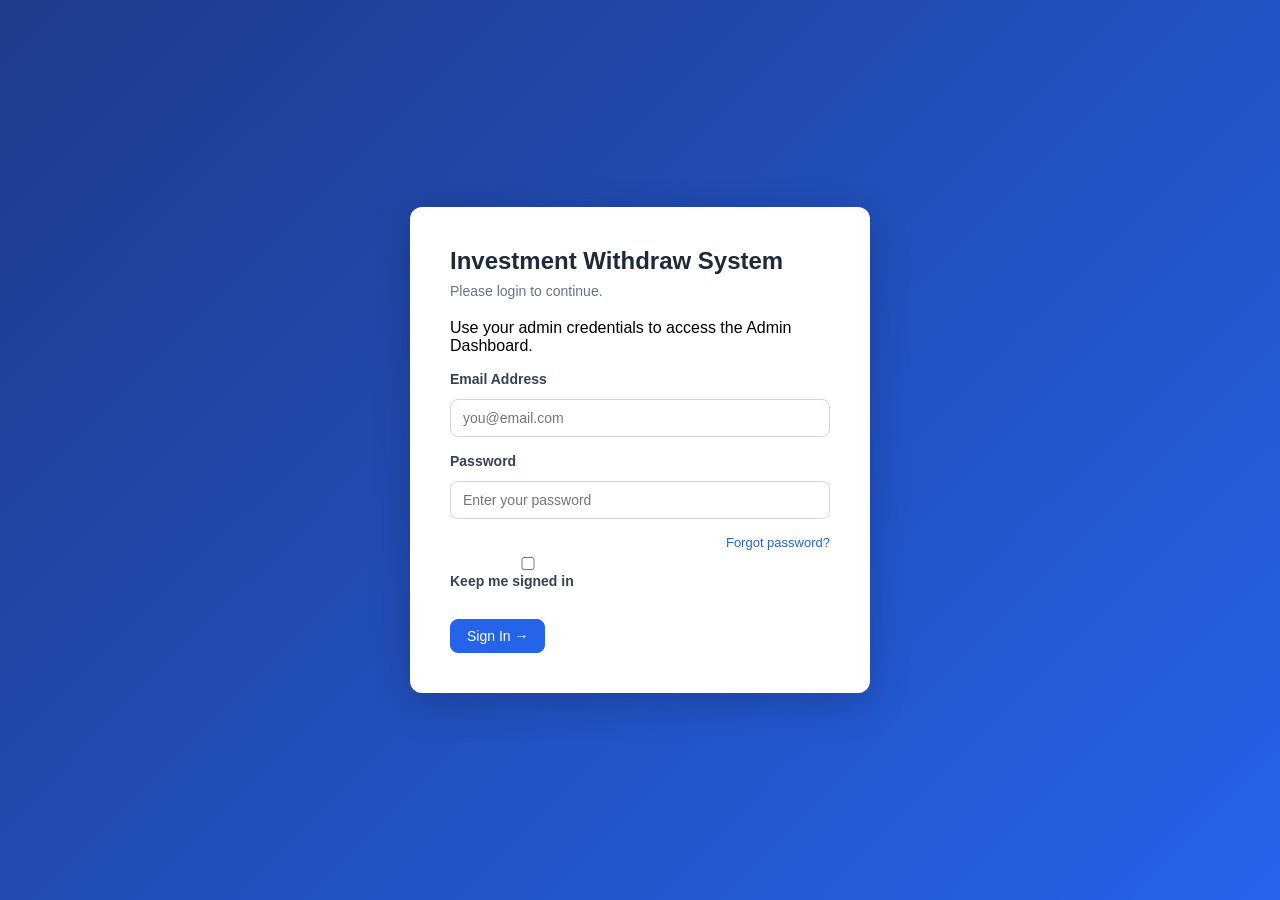
==== index.html @ d9137678 "Update index login button text" ====
<!DOCTYPE html>
<html>
<head>
  <meta charset="UTF-8">
  <title>Investment Withdrawal System</title>
  <link rel="stylesheet" href="style.css">
</head>

<body>

<div class="login-container">
  <div class="login-card">

    <h2>Investment Withdraw System</h2>
    <p class="subtitle">Please login to continue.</p>
    <p class="login-note">Use your admin credentials to access the Admin Dashboard.</p>

    <label>Email Address</label>
    <input id="email" placeholder="you@email.com">

    <label>Password</label>
    <input id="password" type="password" placeholder="Enter your password">

    <div class="login-options">
      <label><input type="checkbox"> Keep me signed in</label>
      <a href="#">Forgot password?</a>
    </div>

    <button class="btn blue" onclick="login()">Sign In →</button>

  </div>
</div>

<script src="app.js"></script>

</body>
</html>
---- style.css ----
body {
  margin: 0;
  font-family: 'Segoe UI', Tahoma, Geneva, Verdana, sans-serif;
  background: #f5f7fb;
}

/* LAYOUT */
.container {
  display: flex;
}

/* SIDEBAR */
.sidebar {
  width: 260px;
  background: #1e3a8a;
  color: white;
  height: 100vh;
  padding: 0;
  display: flex;
  flex-direction: column;
  position: fixed;
  overflow-y: auto;
}

.sidebar-header {
  padding: 24px 20px;
  border-bottom: 1px solid rgba(255, 255, 255, 0.1);
}

.sidebar-header h2 {
  margin: 0;
  font-size: 20px;
  font-weight: 600;
  color: white;
  display: flex;
  align-items: center;
  gap: 8px;
}

.sidebar-role {
  padding: 8px 12px 0;
  display: flex;
  justify-content: center;
}

.role-badge {
  display: inline-block;
  padding: 4px 12px;
  background: rgba(255, 152, 0, 0.2);
  color: #ff9800;
  border-radius: 20px;
  font-size: 12px;
  font-weight: 600;
  letter-spacing: 0.5px;
}

.sidebar-main {
  padding: 20px 12px;
  flex: 0;
}

.sidebar-main::after {
  content: 'MAIN';
  display: block;
  font-size: 11px;
  font-weight: 600;
  color: rgba(255, 255, 255, 0.5);
  padding: 0 8px;
  margin-bottom: 8px;
  letter-spacing: 0.5px;
}

.sidebar-more {
  padding: 12px 12px;
  flex: 0;
}

.sidebar-more::before {
  content: 'MORE';
  display: block;
  font-size: 11px;
  font-weight: 600;
  color: rgba(255, 255, 255, 0.5);
  padding: 0 8px;
  margin-bottom: 8px;
  letter-spacing: 0.5px;
}

.sidebar-bottom {
  padding: 20px 12px;
  margin-top: auto;
  border-top: 1px solid rgba(255, 255, 255, 0.1);
}

.sidebar-btn {
  display: flex;
  align-items: center;
  gap: 12px;
  width: 100%;
  margin: 4px 0;
  padding: 12px 12px;
  background: transparent;
  border: none;
  color: rgba(255, 255, 255, 0.9);
  text-align: left;
  border-radius: 8px;
  cursor: pointer;
  font-size: 14px;
  font-weight: 500;
  transition: all 0.2s ease;
  position: relative;
}

.sidebar-btn:hover {
  background: rgba(255, 255, 255, 0.1);
  color: white;
}

.sidebar-btn.active {
  background: #2563eb;
  color: white;
}

.sidebar-btn .icon {
  font-size: 16px;
  width: 20px;
}

.badge-count {
  margin-left: auto;
  display: inline-flex;
  align-items: center;
  justify-content: center;
  min-width: 20px;
  height: 20px;
  background: #ef4444;
  color: white;
  border-radius: 10px;
  font-size: 11px;
  font-weight: 700;
  padding: 0 6px;
}

.sidebar-user {
  margin-top: 16px;
  padding: 14px 16px;
  background: rgba(255, 255, 255, 0.08);
  border-radius: 16px;
  border: 1px solid rgba(255, 255, 255, 0.08);
  box-shadow: 0 10px 30px rgba(0, 0, 0, 0.08);
  text-align: left;
}

.user-fullname {
  font-weight: 700;
  font-size: 15px;
  color: white;
  margin-bottom: 4px;
}

.user-email {
  display: none;
}

.user-position {
  font-size: 12px;
  color: rgba(255, 255, 255, 0.72);
  line-height: 1.5;
  color: rgba(255, 255, 255, 0.5);
  padding: 12px 8px 8px;
  letter-spacing: 0.5px;
  text-transform: uppercase;
}

.sidebar-admin {
  padding: 0 12px 12px;
}

/* MAIN */
.main {
  flex: 1;
  margin-left: 260px;
  padding: 40px;
  min-height: 100vh;
}

.main-header {
  display: flex;
  justify-content: space-between;
  align-items: flex-start;
  margin-bottom: 32px;
  gap: 20px;
}

.header-content h1 {
  margin: 0 0 8px 0;
  font-size: 28px;
  font-weight: 700;
  color: #1f2937;
}

.header-content .subtitle {
  margin: 0;
  font-size: 14px;
  color: #6b7280;
  font-weight: 400;
}

.header-actions {
  display: flex;
  gap: 12px;
  align-items: center;
}

/* CARDS */
.cards {
  display: grid;
  grid-template-columns: repeat(4, 1fr);
  gap: 20px;
  margin-bottom: 32px;
}

.card {
  background: white;
  padding: 20px;
  border-radius: 12px;
  box-shadow: 0 1px 3px rgba(0, 0, 0, 0.1);
}

.card h3 {
  margin: 0 0 8px 0;
  font-size: 13px;
  font-weight: 600;
  color: #6b7280;
  text-transform: uppercase;
  letter-spacing: 0.5px;
}

.card-number {
  font-size: 32px;
  margin: 8px 0 0 0;
  font-weight: 700;
  color: #1f2937;
}

.card-number.pending-color {
  color: #f59e0b;
}

.card-number.review-color {
  color: #3b82f6;
}

.card-number.approved-color {
  color: #10b981;
}

.card-icon {
  font-size: 24px;
  margin-bottom: 8px;
  display: inline-block;
  padding: 8px 12px;
  border-radius: 8px;
  background: rgba(0, 0, 0, 0.05);
}

.card-icon.awaiting {
  background: rgba(251, 146, 60, 0.15);
}

.card-icon.approved {
  background: rgba(16, 185, 129, 0.15);
}

.card-icon.rejected {
  background: rgba(239, 68, 68, 0.15);
}

.card-icon.flagged {
  background: rgba(251, 191, 36, 0.15);
}

.awaiting-color {
  color: #fb923c !important;
}

.rejected-color {
  color: #ef4444 !important;
}

.flagged-color {
  color: #fbbf24 !important;
}

/* TABLE CONTAINER */
.table-container {
  background: white;
  border-radius: 12px;
  box-shadow: 0 1px 3px rgba(0, 0, 0, 0.1);
  overflow: hidden;
}

.table-header {
  padding: 20px 24px;
  border-bottom: 1px solid #e5e7eb;
  display: flex;
  justify-content: space-between;
  align-items: center;
  gap: 20px;
}

.table-header h3 {
  margin: 0 0 4px 0;
  font-size: 16px;
  font-weight: 600;
  color: #1f2937;
}

.table-count {
  margin: 0;
  font-size: 13px;
  color: #6b7280;
}

.table-controls {
  display: flex;
  gap: 12px;
  align-items: center;
}

.search-input {
  min-width: 250px;
  padding: 8px 12px;
  border: 1px solid #d1d5db;
  border-radius: 8px;
  font-size: 13px;
  color: #374151;
  background: white;
}

.search-input::placeholder {
  color: #9ca3af;
}

.search-input:focus {
  outline: none;
  border-color: #2563eb;
  box-shadow: 0 0 0 3px rgba(37, 99, 235, 0.1);
}

.status-filter {
  padding: 8px 12px;
  border: 1px solid #d1d5db;
  border-radius: 8px;
  font-size: 13px;
  color: #374151;
  background: white;
  cursor: pointer;
  font-family: inherit;
}

.status-filter:focus {
  outline: none;
  border-color: #2563eb;
  box-shadow: 0 0 0 3px rgba(37, 99, 235, 0.1);
}

/* TABLE */
table {
  width: 100%;
  border-collapse: collapse;
  background: white;
}

thead tr {
  background: #f9fafb;
}

th {
  padding: 12px 24px;
  text-align: left;
  font-size: 12px;
  font-weight: 600;
  color: #6b7280;
  text-transform: uppercase;
  letter-spacing: 0.5px;
  border-bottom: 1px solid #e5e7eb;
}

td {
  padding: 16px 24px;
  text-align: left;
  font-size: 14px;
  color: #374151;
  border-bottom: 1px solid #e5e7eb;
}

th:last-child,
td:last-child {
  text-align: center;
}

.table-container table td:last-child button {
  min-width: 100px;
}

tbody tr:hover {
  background: #f9fafb;
  cursor: pointer;
}

tbody tr:last-child td {
  border-bottom: none;
}

/* STATUS BADGES */
.badge {
  display: inline-block;
  padding: 6px 12px;
  border-radius: 20px;
  font-size: 12px;
  font-weight: 600;
}

.badge.pending {
  background: #fef3c7;
  color: #92400e;
}

.badge.review {
  background: #dbeafe;
  color: #1e40af;
}

.badge.approved {
  background: #d1fae5;
  color: #065f46;
}

.badge.rejected {
  background: #fee2e2;
  color: #991b1b;
}

/* BUTTONS */
.btn {
  padding: 8px 16px;
  border: 1px solid #d1d5db;
  border-radius: 8px;
  cursor: pointer;
  font-size: 14px;
  font-weight: 500;
  background: white;
  color: #374151;
  transition: all 0.2s ease;
}

.btn:hover {
  background: #f3f4f6;
}

.btn.blue {
  background: #2563eb;
  color: white;
  border-color: #2563eb;
}

.btn.blue:hover {
  background: #1d4ed8;
}

.btn.green {
  background: #16a34a;
  color: white;
  border-color: #16a34a;
}

.btn.green:hover {
  background: #15803d;
}

.btn.red {
  background: #dc2626;
  color: white;
  border-color: #dc2626;
}

.btn.red:hover {
  background: #b91c1c;
}

.btn-sm {
  padding: 6px 12px;
  font-size: 12px;
}

.btn-lg {
  padding: 10px 20px;
  font-weight: 600;
  display: flex;
  align-items: center;
  gap: 8px;
}

/* MODAL */
.modal {
  position: fixed;
  top: 0;
  left: 0;
  width: 100%;
  height: 100%;
  background: rgba(0, 0, 0, 0.5);
  display: none;
  justify-content: center;
  align-items: center;
  z-index: 1000;
}

.modal.active {
  display: flex;
}

.modal-content {
  background: white;
  border-radius: 12px;
  box-shadow: 0 10px 40px rgba(0, 0, 0, 0.2);
  max-height: 90vh;
  overflow-y: auto;
  animation: slideUp 0.3s ease;
}

.modal-content.modal-lg {
  width: 750px;
}

@keyframes slideUp {
  from {
    transform: translateY(20px);
    opacity: 0;
  }
  to {
    transform: translateY(0);
    opacity: 1;
  }
}

.modal-header {
  display: flex;
  justify-content: space-between;
  align-items: center;
  padding: 20px 24px;
  border-bottom: 1px solid #e5e7eb;
}

.modal-header h3 {
  margin: 0;
  font-size: 18px;
  font-weight: 600;
  color: #1f2937;
}

.modal-close {
  background: none;
  border: none;
  font-size: 24px;
  color: #6b7280;
  cursor: pointer;
  padding: 0;
  width: 32px;
  height: 32px;
  display: flex;
  align-items: center;
  justify-content: center;
  border-radius: 6px;
  transition: all 0.2s ease;
}

.modal-close:hover {
  background: #f3f4f6;
  color: #1f2937;
}

.modal-body {
  padding: 24px;
}

.request-details {
  display: grid;
  gap: 16px;
  color: #374151;
}

.detail-row {
  display: grid;
  grid-template-columns: 160px 1fr;
  gap: 12px;
  align-items: center;
  padding: 12px 16px;
  background: #f9fafb;
  border-radius: 10px;
}

.detail-row span,
.detail-row strong {
  display: block;
}

.detail-row span:first-child {
  color: #6b7280;
  font-size: 13px;
  font-weight: 600;
}

.detail-row strong,
.detail-row span:last-child {
  color: #111827;
  font-size: 15px;
  font-weight: 600;
}

.modal-footer {
  display: flex;
  justify-content: flex-end;
  gap: 12px;
  padding: 20px 24px;
  border-top: 1px solid #e5e7eb;
  background: #f9fafb;
}

/* FORM */
.form-group {
  margin-bottom: 16px;
}

.form-group label {
  display: block;
  margin-bottom: 6px;
  font-size: 14px;
  font-weight: 600;
  color: #374151;
}

.form-control {
  width: 100%;
  padding: 10px 12px;
  border: 1px solid #d1d5db;
  border-radius: 8px;
  font-size: 14px;
  color: #1f2937;
  box-sizing: border-box;
  font-family: inherit;
  transition: border-color 0.2s ease;
}

.form-control:focus {
  outline: none;
  border-color: #2563eb;
  box-shadow: 0 0 0 3px rgba(37, 99, 235, 0.1);
}

/* LOGIN PAGE */
.login-container {
  display: flex;
  justify-content: center;
  align-items: center;
  height: 100vh;
  background: linear-gradient(135deg, #1e3a8a 0%, #2563eb 100%);
}

.login-card {
  width: 380px;
  background: white;
  padding: 40px;
  border-radius: 12px;
  box-shadow: 0 10px 40px rgba(0, 0, 0, 0.2);
}

.login-card h2 {
  margin: 0 0 8px 0;
  font-size: 24px;
  font-weight: 700;
  color: #1f2937;
}

.subtitle {
  font-size: 14px;
  color: #6b7280;
  margin: 0 0 20px 0;
}

.login-card label {
  font-size: 14px;
  display: block;
  margin-top: 16px;
  margin-bottom: 6px;
  font-weight: 600;
  color: #374151;
}

.login-card input {
  width: 100%;
  padding: 10px 12px;
  margin-top: 6px;
  border-radius: 8px;
  border: 1px solid #d1d5db;
  font-size: 14px;
  box-sizing: border-box;
  font-family: inherit;
}

.login-card input:focus {
  outline: none;
  border-color: #2563eb;
  box-shadow: 0 0 0 3px rgba(37, 99, 235, 0.1);
}

.login-options {
  display: flex;
  justify-content: space-between;
  margin: 16px 0 24px;
  font-size: 13px;
}

.login-options a {
  text-decoration: none;
  color: #2563eb;
  font-weight: 500;
}

.login-options a:hover {
  text-decoration: underline;
}

/* UTILITY */
.signature-upload-row {
  display: flex;
  align-items: center;
  gap: 10px;
  flex-wrap: wrap;
  margin-bottom: 15px;
}

.signature-upload-row label {
  min-width: 180px;
}

.signature-preview {
  max-width: 120px;
  max-height: 80px;
  border: 1px solid #ddd;
  border-radius: 6px;
  object-fit: contain;
}
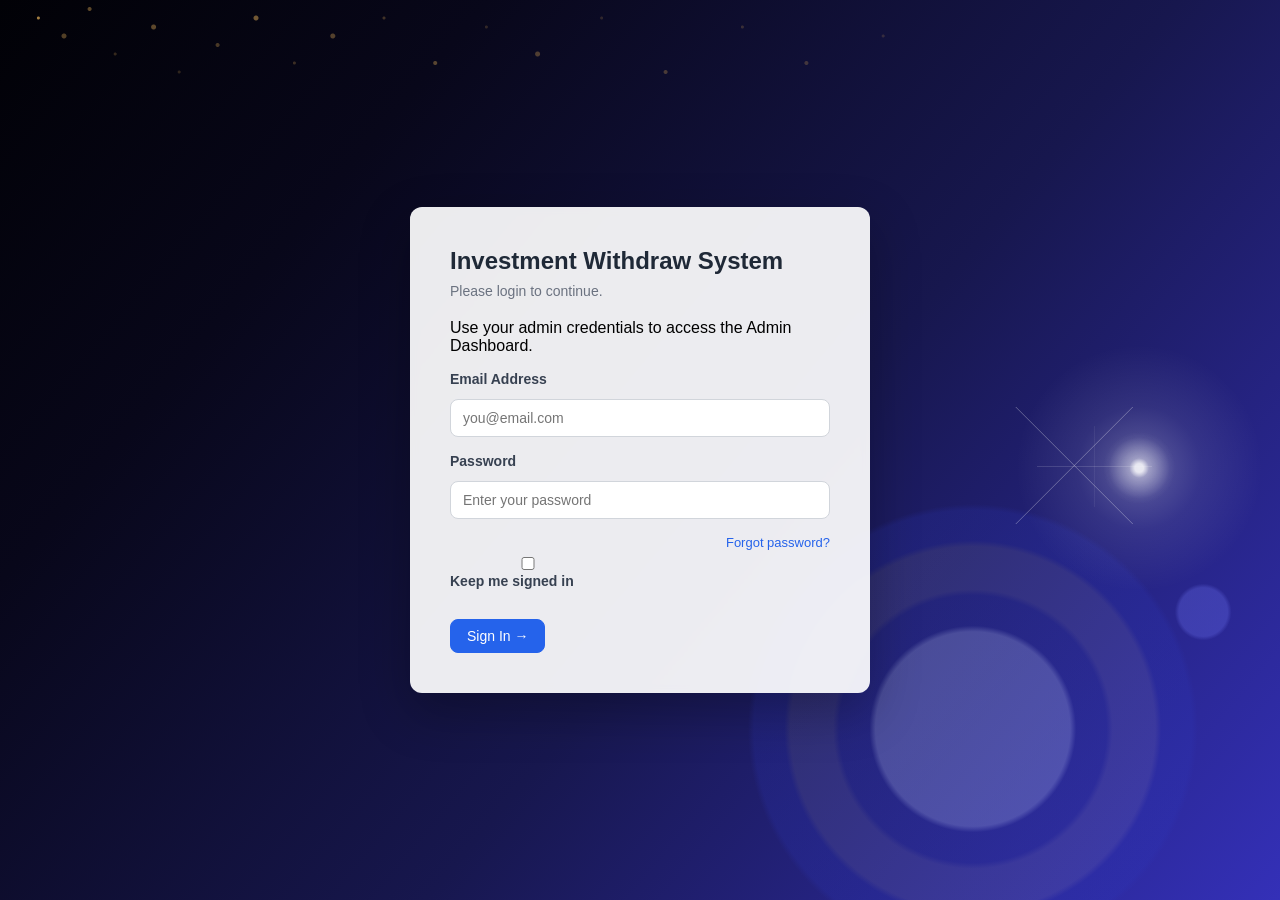
==== commit 32ac63cc: "Add login page background styling" ====
--- a/index.html
+++ b/index.html
@@ -6,7 +6,7 @@
   <link rel="stylesheet" href="style.css">
 </head>
 
-<body>
+<body class="login-page">
 
 <div class="login-container">
   <div class="login-card">
--- a/style.css
+++ b/style.css
@@ -2,6 +2,65 @@
   margin: 0;
   font-family: 'Segoe UI', Tahoma, Geneva, Verdana, sans-serif;
   background: #f5f7fb;
+}
+
+body.login-page {
+  min-height: 100vh;
+  background:
+    radial-gradient(circle at 89% 52%, rgba(255, 255, 255, 0.6) 0, rgba(255, 255, 255, 0.18) 2.5%, rgba(255, 255, 255, 0.08) 5%, rgba(255, 255, 255, 0) 10%),
+    radial-gradient(circle at 76% 81%, rgba(181, 194, 255, 0.28) 0 8%, rgba(52, 63, 182, 0.18) 8.5% 11%, rgba(255, 255, 255, 0.08) 11.5% 15%, rgba(44, 56, 191, 0.2) 15.5% 18%, rgba(255, 255, 255, 0) 18.5%),
+    radial-gradient(circle at 94% 68%, rgba(118, 125, 255, 0.28) 0 1.8%, rgba(255, 255, 255, 0) 2.1%),
+    linear-gradient(130deg, #010106 0%, #08071a 24%, #17174e 58%, #3430b8 100%);
+  background-attachment: fixed;
+  background-repeat: no-repeat;
+  background-size: cover;
+  position: relative;
+  overflow: hidden;
+}
+
+body.login-page::before,
+body.login-page::after {
+  content: "";
+  position: fixed;
+  inset: 0;
+  pointer-events: none;
+}
+
+body.login-page::before {
+  background:
+    radial-gradient(circle at 3% 2%, rgba(214, 165, 84, 0.8) 0 1px, transparent 2px),
+    radial-gradient(circle at 5% 4%, rgba(214, 165, 84, 0.4) 0 2px, transparent 3px),
+    radial-gradient(circle at 7% 1%, rgba(214, 165, 84, 0.45) 0 1.5px, transparent 2.5px),
+    radial-gradient(circle at 9% 6%, rgba(214, 165, 84, 0.25) 0 1px, transparent 2px),
+    radial-gradient(circle at 12% 3%, rgba(214, 165, 84, 0.45) 0 2px, transparent 3px),
+    radial-gradient(circle at 14% 8%, rgba(214, 165, 84, 0.22) 0 1px, transparent 2px),
+    radial-gradient(circle at 17% 5%, rgba(214, 165, 84, 0.35) 0 1.5px, transparent 2.5px),
+    radial-gradient(circle at 20% 2%, rgba(214, 165, 84, 0.55) 0 2px, transparent 3px),
+    radial-gradient(circle at 23% 7%, rgba(214, 165, 84, 0.28) 0 1px, transparent 2px),
+    radial-gradient(circle at 26% 4%, rgba(214, 165, 84, 0.4) 0 2px, transparent 3px),
+    radial-gradient(circle at 30% 2%, rgba(214, 165, 84, 0.3) 0 1px, transparent 2px),
+    radial-gradient(circle at 34% 7%, rgba(214, 165, 84, 0.42) 0 1.5px, transparent 2.5px),
+    radial-gradient(circle at 38% 3%, rgba(214, 165, 84, 0.22) 0 1px, transparent 2px),
+    radial-gradient(circle at 42% 6%, rgba(214, 165, 84, 0.36) 0 2px, transparent 3px),
+    radial-gradient(circle at 47% 2%, rgba(214, 165, 84, 0.2) 0 1px, transparent 2px),
+    radial-gradient(circle at 52% 8%, rgba(214, 165, 84, 0.32) 0 1.5px, transparent 2.5px),
+    radial-gradient(circle at 58% 3%, rgba(214, 165, 84, 0.24) 0 1px, transparent 2px),
+    radial-gradient(circle at 63% 7%, rgba(214, 165, 84, 0.28) 0 1.5px, transparent 2.5px),
+    radial-gradient(circle at 69% 4%, rgba(214, 165, 84, 0.2) 0 1px, transparent 2px);
+  opacity: 0.95;
+}
+
+body.login-page::after {
+  background:
+    radial-gradient(circle at 89% 52%, rgba(255, 255, 255, 0.85) 0 0.35%, rgba(255, 255, 255, 0.2) 0.8%, rgba(255, 255, 255, 0) 3%),
+    linear-gradient(45deg, transparent 49.7%, rgba(255, 255, 255, 0.42) 50%, transparent 50.3%),
+    linear-gradient(-45deg, transparent 49.7%, rgba(255, 255, 255, 0.42) 50%, transparent 50.3%),
+    linear-gradient(90deg, transparent 49.85%, rgba(255, 255, 255, 0.16) 50%, transparent 50.15%),
+    linear-gradient(transparent 49.85%, rgba(255, 255, 255, 0.16) 50%, transparent 50.15%);
+  background-size: 100% 100%, 13% 13%, 13% 13%, 9% 9%, 9% 9%;
+  background-position: center center, 89% 52%, 89% 52%, 89% 52%, 89% 52%;
+  background-repeat: no-repeat;
+  opacity: 0.9;
 }
 
 /* LAYOUT */
@@ -664,15 +723,18 @@
   justify-content: center;
   align-items: center;
   height: 100vh;
-  background: linear-gradient(135deg, #1e3a8a 0%, #2563eb 100%);
+  background: transparent;
+  position: relative;
+  z-index: 1;
 }
 
 .login-card {
   width: 380px;
-  background: white;
+  background: rgba(255, 255, 255, 0.92);
   padding: 40px;
   border-radius: 12px;
-  box-shadow: 0 10px 40px rgba(0, 0, 0, 0.2);
+  box-shadow: 0 18px 50px rgba(0, 0, 0, 0.28);
+  backdrop-filter: blur(4px);
 }
 
 .login-card h2 {
@@ -750,4 +812,4 @@
   border: 1px solid #ddd;
   border-radius: 6px;
   object-fit: contain;
-}+}
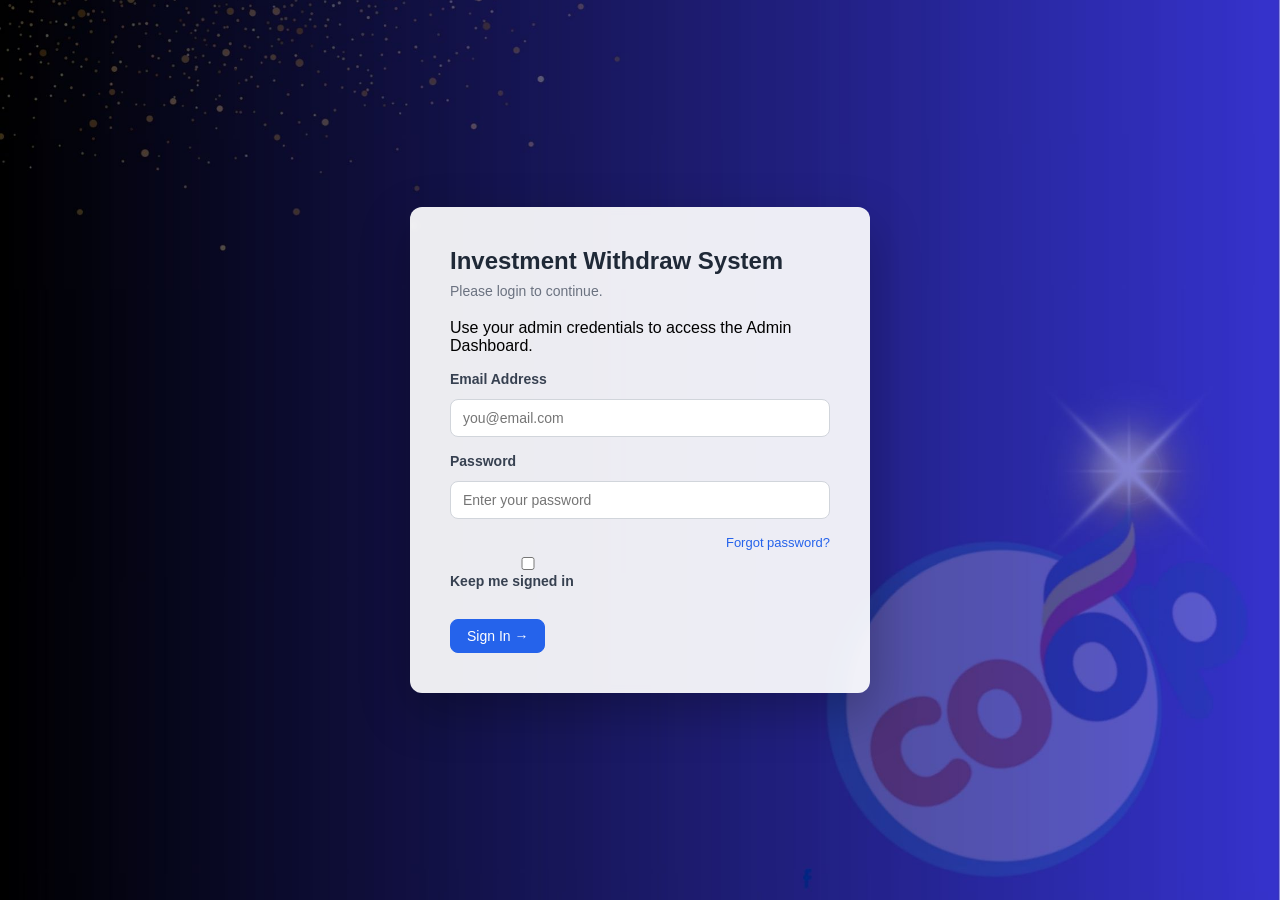
==== commit afba9bb3: "Add forgot password flow" ====
--- a/index.html
+++ b/index.html
@@ -23,7 +23,7 @@
 
     <div class="login-options">
       <label><input type="checkbox"> Keep me signed in</label>
-      <a href="#">Forgot password?</a>
+      <a href="#" onclick="openForgotPasswordModal(event)">Forgot password?</a>
     </div>
 
     <button class="btn blue" onclick="login()">Sign In →</button>
@@ -31,6 +31,28 @@
   </div>
 </div>
 
+<div id="forgotPasswordModal" class="modal">
+  <div class="modal-content" style="width: 420px;">
+    <div class="modal-header">
+      <h3>Reset Password</h3>
+      <button class="modal-close" onclick="closeForgotPasswordModal()">&times;</button>
+    </div>
+    <div class="modal-body">
+      <div class="form-group">
+        <label for="forgotPasswordEmail">Email Address</label>
+        <input id="forgotPasswordEmail" class="form-control" type="email" placeholder="you@email.com">
+      </div>
+      <p style="margin: 0; font-size: 13px; color: #6b7280;">
+        Enter your account email and we will send password recovery instructions.
+      </p>
+    </div>
+    <div class="modal-footer">
+      <button class="btn" onclick="closeForgotPasswordModal()">Cancel</button>
+      <button class="btn blue" onclick="requestPasswordReset()">Send Reset Email</button>
+    </div>
+  </div>
+</div>
+
 <script src="app.js"></script>
 
 </body>
--- a/style.css
+++ b/style.css
@@ -6,61 +6,13 @@
 
 body.login-page {
   min-height: 100vh;
-  background:
-    radial-gradient(circle at 89% 52%, rgba(255, 255, 255, 0.6) 0, rgba(255, 255, 255, 0.18) 2.5%, rgba(255, 255, 255, 0.08) 5%, rgba(255, 255, 255, 0) 10%),
-    radial-gradient(circle at 76% 81%, rgba(181, 194, 255, 0.28) 0 8%, rgba(52, 63, 182, 0.18) 8.5% 11%, rgba(255, 255, 255, 0.08) 11.5% 15%, rgba(44, 56, 191, 0.2) 15.5% 18%, rgba(255, 255, 255, 0) 18.5%),
-    radial-gradient(circle at 94% 68%, rgba(118, 125, 255, 0.28) 0 1.8%, rgba(255, 255, 255, 0) 2.1%),
-    linear-gradient(130deg, #010106 0%, #08071a 24%, #17174e 58%, #3430b8 100%);
+  background-color: #08071a;
+  background-image: url("assets/login-background.jpeg.jpg");
   background-attachment: fixed;
   background-repeat: no-repeat;
   background-size: cover;
+  background-position: center center;
   position: relative;
-  overflow: hidden;
-}
-
-body.login-page::before,
-body.login-page::after {
-  content: "";
-  position: fixed;
-  inset: 0;
-  pointer-events: none;
-}
-
-body.login-page::before {
-  background:
-    radial-gradient(circle at 3% 2%, rgba(214, 165, 84, 0.8) 0 1px, transparent 2px),
-    radial-gradient(circle at 5% 4%, rgba(214, 165, 84, 0.4) 0 2px, transparent 3px),
-    radial-gradient(circle at 7% 1%, rgba(214, 165, 84, 0.45) 0 1.5px, transparent 2.5px),
-    radial-gradient(circle at 9% 6%, rgba(214, 165, 84, 0.25) 0 1px, transparent 2px),
-    radial-gradient(circle at 12% 3%, rgba(214, 165, 84, 0.45) 0 2px, transparent 3px),
-    radial-gradient(circle at 14% 8%, rgba(214, 165, 84, 0.22) 0 1px, transparent 2px),
-    radial-gradient(circle at 17% 5%, rgba(214, 165, 84, 0.35) 0 1.5px, transparent 2.5px),
-    radial-gradient(circle at 20% 2%, rgba(214, 165, 84, 0.55) 0 2px, transparent 3px),
-    radial-gradient(circle at 23% 7%, rgba(214, 165, 84, 0.28) 0 1px, transparent 2px),
-    radial-gradient(circle at 26% 4%, rgba(214, 165, 84, 0.4) 0 2px, transparent 3px),
-    radial-gradient(circle at 30% 2%, rgba(214, 165, 84, 0.3) 0 1px, transparent 2px),
-    radial-gradient(circle at 34% 7%, rgba(214, 165, 84, 0.42) 0 1.5px, transparent 2.5px),
-    radial-gradient(circle at 38% 3%, rgba(214, 165, 84, 0.22) 0 1px, transparent 2px),
-    radial-gradient(circle at 42% 6%, rgba(214, 165, 84, 0.36) 0 2px, transparent 3px),
-    radial-gradient(circle at 47% 2%, rgba(214, 165, 84, 0.2) 0 1px, transparent 2px),
-    radial-gradient(circle at 52% 8%, rgba(214, 165, 84, 0.32) 0 1.5px, transparent 2.5px),
-    radial-gradient(circle at 58% 3%, rgba(214, 165, 84, 0.24) 0 1px, transparent 2px),
-    radial-gradient(circle at 63% 7%, rgba(214, 165, 84, 0.28) 0 1.5px, transparent 2.5px),
-    radial-gradient(circle at 69% 4%, rgba(214, 165, 84, 0.2) 0 1px, transparent 2px);
-  opacity: 0.95;
-}
-
-body.login-page::after {
-  background:
-    radial-gradient(circle at 89% 52%, rgba(255, 255, 255, 0.85) 0 0.35%, rgba(255, 255, 255, 0.2) 0.8%, rgba(255, 255, 255, 0) 3%),
-    linear-gradient(45deg, transparent 49.7%, rgba(255, 255, 255, 0.42) 50%, transparent 50.3%),
-    linear-gradient(-45deg, transparent 49.7%, rgba(255, 255, 255, 0.42) 50%, transparent 50.3%),
-    linear-gradient(90deg, transparent 49.85%, rgba(255, 255, 255, 0.16) 50%, transparent 50.15%),
-    linear-gradient(transparent 49.85%, rgba(255, 255, 255, 0.16) 50%, transparent 50.15%);
-  background-size: 100% 100%, 13% 13%, 13% 13%, 9% 9%, 9% 9%;
-  background-position: center center, 89% 52%, 89% 52%, 89% 52%, 89% 52%;
-  background-repeat: no-repeat;
-  opacity: 0.9;
 }
 
 /* LAYOUT */
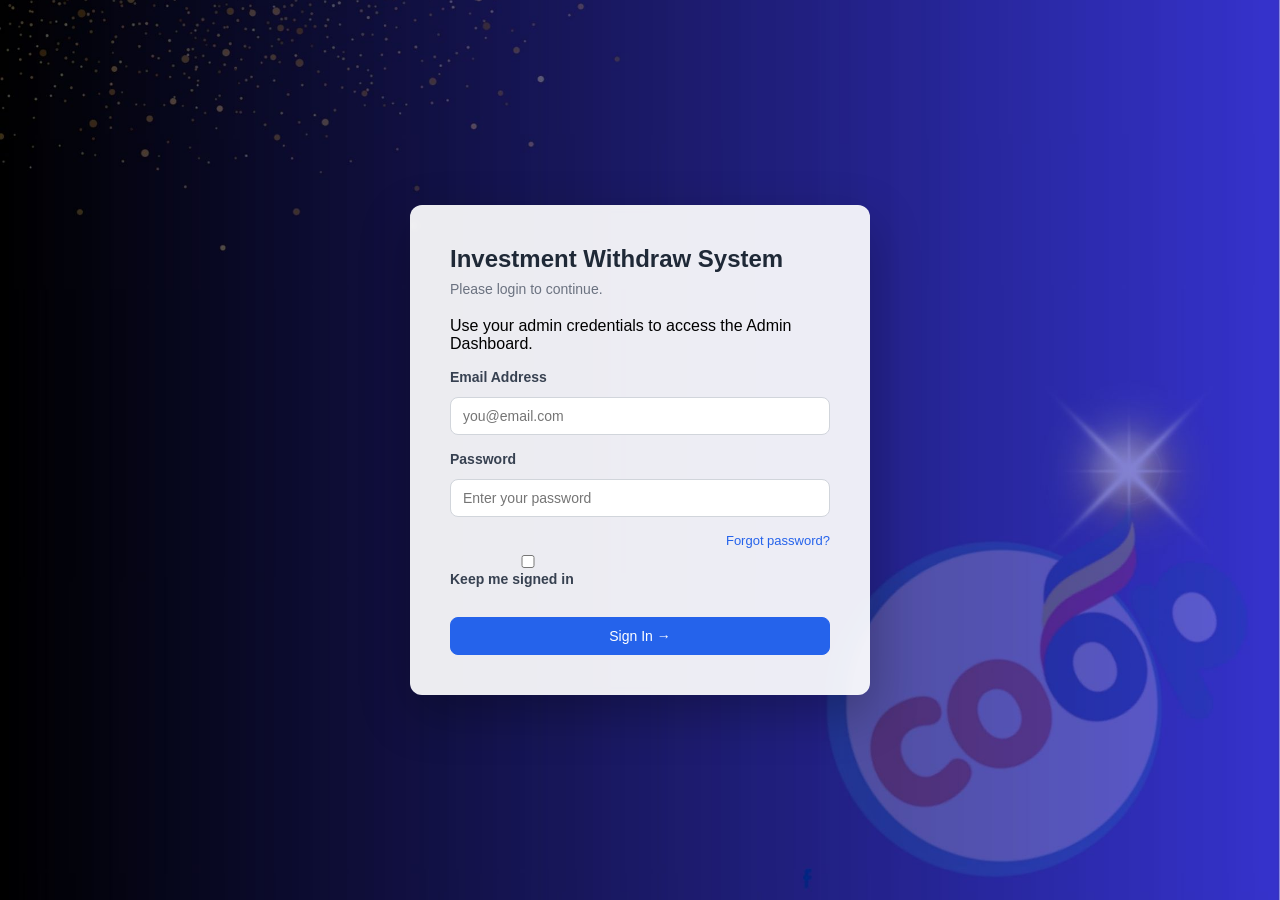
==== commit 7d016c42: "Update Members Investment frontend" ====
--- a/index.html
+++ b/index.html
@@ -26,8 +26,40 @@
       <a href="#" onclick="openForgotPasswordModal(event)">Forgot password?</a>
     </div>
 
-    <button class="btn blue" onclick="login()">Sign In →</button>
+    <button id="loginButton" class="btn blue login-submit" type="button" onclick="login()">Sign In &rarr;</button>
 
+  </div>
+</div>
+
+<div id="firstLoginPasswordModal" class="modal">
+  <div class="modal-content" style="width: 460px;">
+    <div class="modal-header">
+      <h3>Change Password</h3>
+    </div>
+    <div class="modal-body">
+      <p style="margin: 0 0 16px; font-size: 13px; color: #6b7280;">
+        This is your first login. You need to set a new password before entering the system.
+      </p>
+      <div class="form-group">
+        <label for="firstLoginEmail">Email Address</label>
+        <input id="firstLoginEmail" class="form-control" type="email" readonly>
+      </div>
+      <div class="form-group">
+        <label for="currentPassword">Current Password</label>
+        <input id="currentPassword" class="form-control" type="password" placeholder="Enter your current password">
+      </div>
+      <div class="form-group">
+        <label for="newPassword">New Password</label>
+        <input id="newPassword" class="form-control" type="password" placeholder="At least 8 characters">
+      </div>
+      <div class="form-group" style="margin-bottom: 0;">
+        <label for="confirmPassword">Confirm New Password</label>
+        <input id="confirmPassword" class="form-control" type="password" placeholder="Re-enter your new password">
+      </div>
+    </div>
+    <div class="modal-footer">
+      <button class="btn blue" onclick="submitFirstLoginPasswordChange()">Update Password</button>
+    </div>
   </div>
 </div>
 
--- a/style.css
+++ b/style.css
@@ -470,6 +470,27 @@
   background: #f3f4f6;
 }
 
+.btn:disabled {
+  cursor: not-allowed;
+  opacity: 0.8;
+}
+
+.btn.is-loading {
+  display: inline-flex;
+  align-items: center;
+  justify-content: center;
+  gap: 8px;
+}
+
+.btn-spinner {
+  width: 14px;
+  height: 14px;
+  border: 2px solid rgba(255, 255, 255, 0.45);
+  border-top-color: #ffffff;
+  border-radius: 50%;
+  animation: spin 0.75s linear infinite;
+}
+
 .btn.blue {
   background: #2563eb;
   color: white;
@@ -669,6 +690,32 @@
   box-shadow: 0 0 0 3px rgba(37, 99, 235, 0.1);
 }
 
+.form-hint {
+  display: block;
+  margin-top: 6px;
+  font-size: 12px;
+  color: #6b7280;
+}
+
+.form-checkbox {
+  margin-bottom: 0;
+}
+
+.checkbox-label {
+  display: inline-flex;
+  align-items: center;
+  gap: 10px;
+  font-size: 14px;
+  font-weight: 600;
+  color: #374151;
+  cursor: pointer;
+}
+
+.checkbox-label input {
+  width: 16px;
+  height: 16px;
+}
+
 /* LOGIN PAGE */
 .login-container {
   display: flex;
@@ -745,6 +792,17 @@
   text-decoration: underline;
 }
 
+.login-submit {
+  width: 100%;
+  min-height: 38px;
+}
+
+@keyframes spin {
+  to {
+    transform: rotate(360deg);
+  }
+}
+
 /* UTILITY */
 .signature-upload-row {
   display: flex;
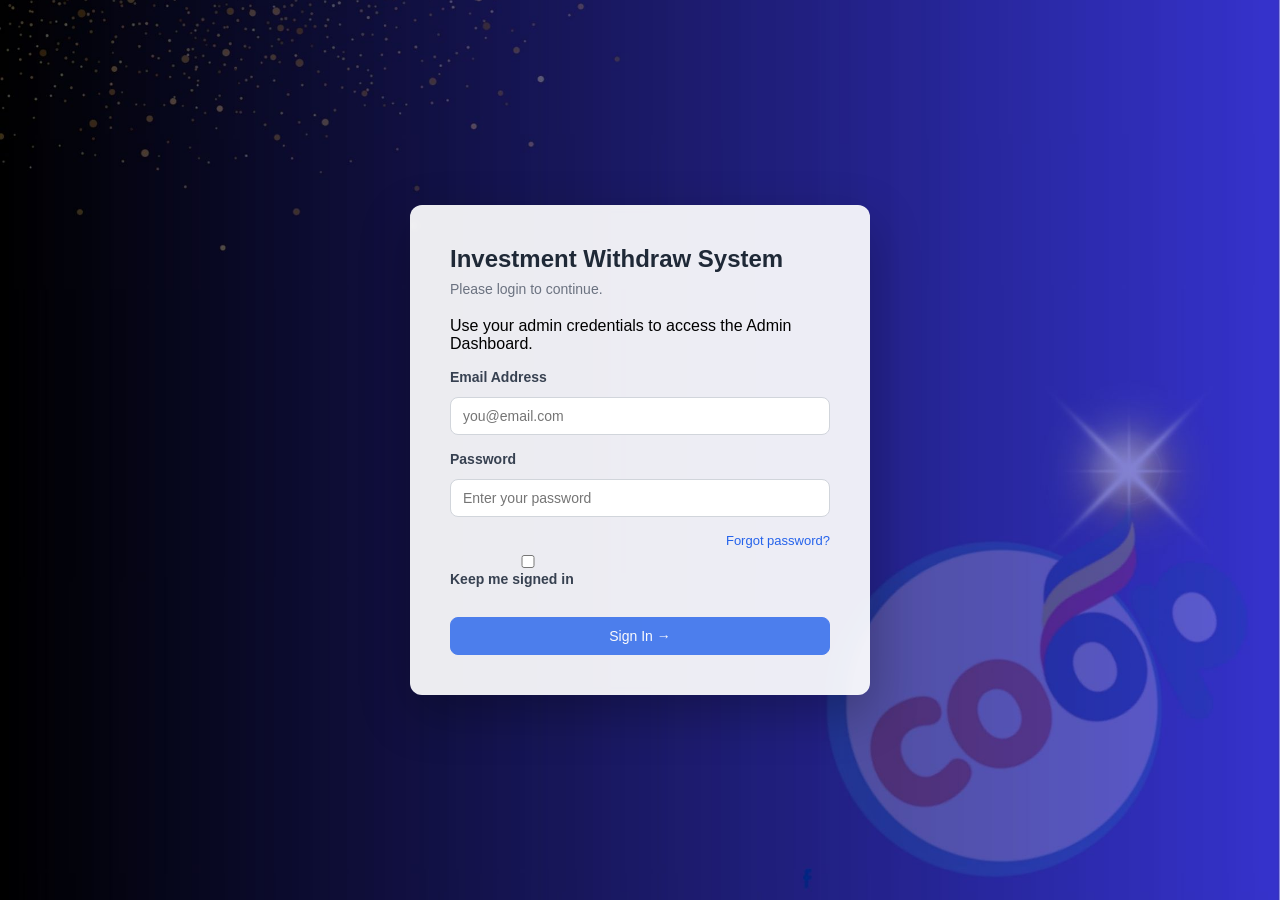
==== commit 7e0b99dd: "Add viewport meta tag for responsive design and enhance mobile view and login button functionality" ====
--- a/index.html
+++ b/index.html
@@ -2,6 +2,9 @@
 <html>
 <head>
   <meta charset="UTF-8">
+  <meta name="viewport" content="width=device-width, initial-scale=1">
+  <meta name="referrer" content="no-referrer">
+  <meta http-equiv="Content-Security-Policy" content="default-src 'self'; script-src 'self' 'unsafe-inline'; connect-src https://script.google.com https://script.googleusercontent.com; img-src 'self' data:; style-src 'self' 'unsafe-inline'; object-src 'none'; base-uri 'none'; form-action 'self'">
   <title>Investment Withdrawal System</title>
   <link rel="stylesheet" href="style.css">
 </head>
@@ -26,7 +29,7 @@
       <a href="#" onclick="openForgotPasswordModal(event)">Forgot password?</a>
     </div>
 
-    <button id="loginButton" class="btn blue login-submit" type="button" onclick="login()">Sign In &rarr;</button>
+    <button id="loginButton" class="btn blue login-submit" type="button" onclick="login()" disabled>Sign In &rarr;</button>
 
   </div>
 </div>
--- a/style.css
+++ b/style.css
@@ -23,6 +23,10 @@
 /* SIDEBAR */
 .sidebar {
   width: 260px;
+  min-width: 260px;
+  max-width: 260px;
+  flex: 0 0 260px;
+  box-sizing: border-box;
   background: #1e3a8a;
   color: white;
   height: 100vh;
@@ -30,6 +34,8 @@
   display: flex;
   flex-direction: column;
   position: fixed;
+  inset: 0 auto 0 0;
+  z-index: 100;
   overflow-y: auto;
 }
 
@@ -193,6 +199,8 @@
   margin-left: 260px;
   padding: 40px;
   min-height: 100vh;
+  min-width: 0;
+  box-sizing: border-box;
 }
 
 .main-header {
@@ -308,7 +316,9 @@
   background: white;
   border-radius: 12px;
   box-shadow: 0 1px 3px rgba(0, 0, 0, 0.1);
-  overflow: hidden;
+  overflow-x: auto;
+  overflow-y: hidden;
+  -webkit-overflow-scrolling: touch;
 }
 
 .table-header {
@@ -337,6 +347,7 @@
   display: flex;
   gap: 12px;
   align-items: center;
+  flex-wrap: wrap;
 }
 
 .search-input {
@@ -376,9 +387,24 @@
   box-shadow: 0 0 0 3px rgba(37, 99, 235, 0.1);
 }
 
+.date-filter-label {
+  display: flex;
+  flex-direction: column;
+  gap: 4px;
+  font-size: 11px;
+  font-weight: 600;
+  color: #6b7280;
+  text-transform: uppercase;
+}
+
+.date-filter-input {
+  min-width: 150px;
+}
+
 /* TABLE */
 table {
   width: 100%;
+  min-width: 760px;
   border-collapse: collapse;
   background: white;
 }
@@ -470,6 +496,50 @@
   background: #f3f4f6;
 }
 
+.table-pagination {
+  position: sticky;
+  left: 0;
+  display: flex;
+  align-items: center;
+  justify-content: space-between;
+  gap: 12px;
+  min-width: min(100%, 760px);
+  padding: 14px 20px;
+  border-top: 1px solid #e5e7eb;
+  background: #ffffff;
+  box-sizing: border-box;
+}
+
+.mobile-nav-bar,
+.sidebar-backdrop,
+.sidebar-close {
+  display: none;
+}
+
+.table-scroll-region {
+  width: 100%;
+  overflow-x: auto;
+  -webkit-overflow-scrolling: touch;
+}
+
+.pagination-summary {
+  color: #6b7280;
+  font-size: 13px;
+}
+
+.pagination-actions {
+  display: flex;
+  align-items: center;
+  gap: 8px;
+}
+
+.pagination-page {
+  min-width: 92px;
+  color: #374151;
+  font-size: 13px;
+  text-align: center;
+}
+
 .btn:disabled {
   cursor: not-allowed;
   opacity: 0.8;
@@ -616,6 +686,20 @@
   padding: 24px;
 }
 
+.modal-body input,
+.modal-body select,
+.modal-body textarea,
+.card input,
+.card select,
+.card textarea {
+  max-width: 100%;
+  box-sizing: border-box;
+}
+
+img {
+  max-width: 100%;
+}
+
 .request-details {
   display: grid;
   gap: 16px;
@@ -803,6 +887,441 @@
   }
 }
 
+.request-loading-overlay {
+  position: fixed;
+  inset: 0;
+  z-index: 9000;
+  display: flex;
+  align-items: center;
+  justify-content: center;
+  padding: 24px;
+  background: rgba(248, 250, 252, 0.7);
+  backdrop-filter: blur(2px);
+  opacity: 0;
+  visibility: hidden;
+  pointer-events: none;
+  transition: opacity 0.18s ease, visibility 0.18s ease;
+}
+
+.request-loading-overlay.active {
+  opacity: 1;
+  visibility: visible;
+  pointer-events: auto;
+}
+
+.request-loading-card {
+  display: flex;
+  align-items: center;
+  gap: 16px;
+  width: min(390px, 100%);
+  padding: 22px 24px;
+  border: 1px solid #dbeafe;
+  border-radius: 14px;
+  background: #ffffff;
+  color: #111827;
+  box-shadow: 0 20px 50px rgba(15, 23, 42, 0.18);
+  transform: translateY(8px) scale(0.98);
+  transition: transform 0.18s ease;
+}
+
+.request-loading-overlay.active .request-loading-card {
+  transform: translateY(0) scale(1);
+}
+
+.request-loading-card div {
+  display: grid;
+  gap: 4px;
+}
+
+.request-loading-card strong {
+  font-size: 16px;
+}
+
+.request-loading-card div span {
+  color: #6b7280;
+  font-size: 13px;
+  line-height: 1.45;
+}
+
+.request-loading-spinner {
+  flex: 0 0 auto;
+  width: 38px;
+  height: 38px;
+  border: 4px solid #dbeafe;
+  border-top-color: #2563eb;
+  border-radius: 50%;
+  animation: spin 0.75s linear infinite;
+}
+
+.request-date-filter {
+  display: flex;
+  align-items: end;
+  justify-content: space-between;
+  gap: 20px;
+  margin: -8px 0 22px;
+  padding: 16px 18px;
+  border: 1px solid #dbeafe;
+  border-radius: 12px;
+  background: #f8fbff;
+  box-shadow: 0 6px 18px rgba(37, 99, 235, 0.06);
+}
+
+.request-date-filter[hidden] {
+  display: none !important;
+}
+
+.request-date-filter-heading {
+  display: grid;
+  gap: 3px;
+}
+
+.request-date-filter-heading strong {
+  color: #1e3a8a;
+  font-size: 14px;
+}
+
+.request-date-filter-heading span {
+  color: #64748b;
+  font-size: 12px;
+}
+
+.request-date-filter-controls {
+  display: flex;
+  align-items: end;
+  justify-content: flex-end;
+  gap: 10px;
+  flex-wrap: wrap;
+}
+
+.request-date-filter-controls label {
+  display: grid;
+  gap: 5px;
+  color: #475569;
+  font-size: 11px;
+  font-weight: 700;
+  letter-spacing: 0.03em;
+  text-transform: uppercase;
+}
+
+.request-date-filter-controls input[type="date"] {
+  min-height: 38px;
+  padding: 8px 10px;
+  border: 1px solid #cbd5e1;
+  border-radius: 7px;
+  background: #ffffff;
+  color: #1f2937;
+  font: inherit;
+  font-size: 13px;
+  font-weight: 500;
+  letter-spacing: normal;
+  text-transform: none;
+}
+
+.request-date-filter-controls input[type="date"]:focus {
+  border-color: #2563eb;
+  outline: 2px solid rgba(37, 99, 235, 0.14);
+  outline-offset: 1px;
+}
+
+@media (max-width: 900px) {
+  .request-date-filter {
+    align-items: stretch;
+    flex-direction: column;
+  }
+
+  .request-date-filter-controls {
+    justify-content: flex-start;
+  }
+}
+
+@media (max-width: 768px) {
+  .container { display: block; }
+
+  body.sidebar-open { overflow: hidden; }
+
+  .mobile-nav-bar {
+    position: sticky;
+    top: 0;
+    z-index: 190;
+    display: flex;
+    align-items: center;
+    justify-content: space-between;
+    min-height: 58px;
+    padding: 8px 14px;
+    background: #1e3a8a;
+    color: #ffffff;
+    box-shadow: 0 2px 12px rgba(15, 23, 42, 0.2);
+    box-sizing: border-box;
+  }
+
+  .mobile-nav-title {
+    font-size: 18px;
+    font-weight: 700;
+  }
+
+  .mobile-nav-toggle {
+    display: inline-flex;
+    align-items: center;
+    justify-content: center;
+    width: 42px;
+    height: 42px;
+    padding: 0;
+    border: 1px solid rgba(255, 255, 255, 0.3);
+    border-radius: 8px;
+    background: rgba(255, 255, 255, 0.1);
+    color: #ffffff;
+    cursor: pointer;
+  }
+
+  .hamburger-icon,
+  .hamburger-icon::before,
+  .hamburger-icon::after {
+    display: block;
+    width: 21px;
+    height: 2px;
+    border-radius: 2px;
+    background: currentColor;
+    transition: transform 0.2s ease;
+  }
+
+  .hamburger-icon { position: relative; }
+  .hamburger-icon::before,
+  .hamburger-icon::after { position: absolute; left: 0; content: ""; }
+  .hamburger-icon::before { top: -7px; }
+  .hamburger-icon::after { top: 7px; }
+
+  .sidebar-backdrop {
+    position: fixed;
+    inset: 0;
+    z-index: 195;
+    display: block;
+    background: rgba(15, 23, 42, 0.58);
+    opacity: 0;
+    visibility: hidden;
+    transition: opacity 0.22s ease, visibility 0.22s ease;
+  }
+
+  body.sidebar-open .sidebar-backdrop {
+    opacity: 1;
+    visibility: visible;
+  }
+
+  .sidebar {
+    position: fixed;
+    inset: 0 auto 0 0;
+    z-index: 200;
+    width: min(84vw, 300px);
+    min-width: min(84vw, 300px);
+    max-width: 300px;
+    height: 100vh;
+    max-height: none;
+    overflow-x: hidden;
+    overflow-y: auto;
+    transform: translateX(-105%);
+    box-shadow: 12px 0 35px rgba(15, 23, 42, 0.28);
+    transition: transform 0.22s ease;
+  }
+
+  body.sidebar-open .sidebar { transform: translateX(0); }
+
+  .sidebar-header {
+    display: flex;
+    align-items: center;
+    justify-content: space-between;
+    gap: 12px;
+    padding: 20px 18px 14px;
+  }
+  .sidebar-header h2 { font-size: 19px; }
+  .sidebar-close {
+    display: inline-flex;
+    align-items: center;
+    justify-content: center;
+    flex: 0 0 auto;
+    width: 36px;
+    height: 36px;
+    padding: 0;
+    border: 1px solid rgba(255, 255, 255, 0.25);
+    border-radius: 8px;
+    background: rgba(255, 255, 255, 0.08);
+    color: #ffffff;
+    font-size: 25px;
+    line-height: 1;
+    cursor: pointer;
+  }
+  .sidebar-role { justify-content: flex-start; padding: 4px 18px 8px; }
+
+  .sidebar-main,
+  .sidebar-more,
+  .sidebar-admin,
+  .sidebar-bottom {
+    display: block;
+    width: 100%;
+    min-width: 100%;
+    padding: 10px 12px;
+    box-sizing: border-box;
+  }
+
+  .sidebar-main::after,
+  .sidebar-more::before { display: block; }
+
+  .sidebar-btn {
+    width: 100%;
+    max-width: none;
+    margin: 4px 0;
+    padding: 12px;
+  }
+
+  .sidebar-user { display: block; }
+
+  .main {
+    width: 100%;
+    margin-left: 0;
+    padding: 20px 14px 32px;
+  }
+
+  .main-header { flex-direction: column; margin-bottom: 20px; }
+  .header-content h1 { font-size: 23px; }
+  .header-actions, .table-controls { width: 100%; }
+  .header-actions { flex-wrap: wrap; }
+  .header-actions .btn { flex: 1 1 auto; }
+
+  .cards {
+    grid-template-columns: repeat(2, minmax(0, 1fr));
+    gap: 12px;
+    margin-bottom: 20px;
+  }
+
+  .card { padding: 16px; }
+  .card-number { font-size: 26px; }
+  .table-header { align-items: stretch; flex-direction: column; padding: 16px; }
+
+  .search-input,
+  .status-filter,
+  .date-filter-input {
+    width: 100%;
+    min-width: 0;
+    box-sizing: border-box;
+  }
+
+  th, td { padding: 11px 14px; }
+  .modal { padding: 12px; box-sizing: border-box; }
+
+  .modal-content,
+  .modal-content.modal-lg {
+    width: 100% !important;
+    max-width: 100%;
+  }
+
+  .modal-body > div[style*="grid-template-columns"] { grid-template-columns: 1fr !important; }
+  .detail-row { grid-template-columns: 1fr; gap: 5px; }
+
+  .login-container {
+    height: auto;
+    min-height: 100vh;
+    padding: 20px 14px;
+    box-sizing: border-box;
+  }
+
+  .login-card {
+    width: 100%;
+    max-width: 380px;
+    padding: 28px 22px;
+    box-sizing: border-box;
+  }
+}
+
+@media (max-width: 480px) {
+  .cards { grid-template-columns: 1fr; }
+  .login-options, .table-pagination { align-items: stretch; flex-direction: column; }
+  .pagination-actions { justify-content: space-between; }
+  .modal-header, .modal-body, .modal-footer { padding: 16px; }
+  .modal-footer { flex-wrap: wrap; }
+}
+
+.logout-overlay {
+  position: fixed;
+  inset: 0;
+  z-index: 10000;
+  display: flex;
+  align-items: center;
+  justify-content: center;
+  padding: 24px;
+  background: rgba(15, 23, 42, 0.72);
+  backdrop-filter: blur(4px);
+  opacity: 0;
+  transition: opacity 0.2s ease;
+}
+
+.logout-overlay.active {
+  opacity: 1;
+}
+
+.logout-card {
+  display: grid;
+  justify-items: center;
+  gap: 10px;
+  width: min(340px, 100%);
+  padding: 30px 28px;
+  border: 1px solid rgba(255, 255, 255, 0.18);
+  border-radius: 14px;
+  background: #ffffff;
+  color: #111827;
+  text-align: center;
+  box-shadow: 0 24px 60px rgba(0, 0, 0, 0.28);
+  transform: translateY(8px) scale(0.98);
+  transition: transform 0.2s ease;
+}
+
+.logout-overlay.active .logout-card {
+  transform: translateY(0) scale(1);
+}
+
+.logout-card strong {
+  font-size: 18px;
+}
+
+.logout-card > span:last-child {
+  color: #6b7280;
+  font-size: 13px;
+  line-height: 1.5;
+}
+
+.logout-spinner {
+  width: 38px;
+  height: 38px;
+  margin-bottom: 4px;
+  border: 4px solid #dbeafe;
+  border-top-color: #2563eb;
+  border-radius: 50%;
+  animation: spin 0.75s linear infinite;
+}
+
+@media (prefers-reduced-motion: reduce) {
+  .request-loading-overlay,
+  .request-loading-card {
+    transition: none;
+  }
+
+  .request-loading-spinner,
+  .logout-overlay,
+  .logout-card {
+    transition: none;
+  }
+
+  .sidebar,
+  .sidebar-backdrop,
+  .hamburger-icon,
+  .hamburger-icon::before,
+  .hamburger-icon::after {
+    transition: none;
+  }
+
+  .request-loading-spinner,
+  .logout-spinner {
+    animation-duration: 1.5s;
+  }
+}
+
 /* UTILITY */
 .signature-upload-row {
   display: flex;
